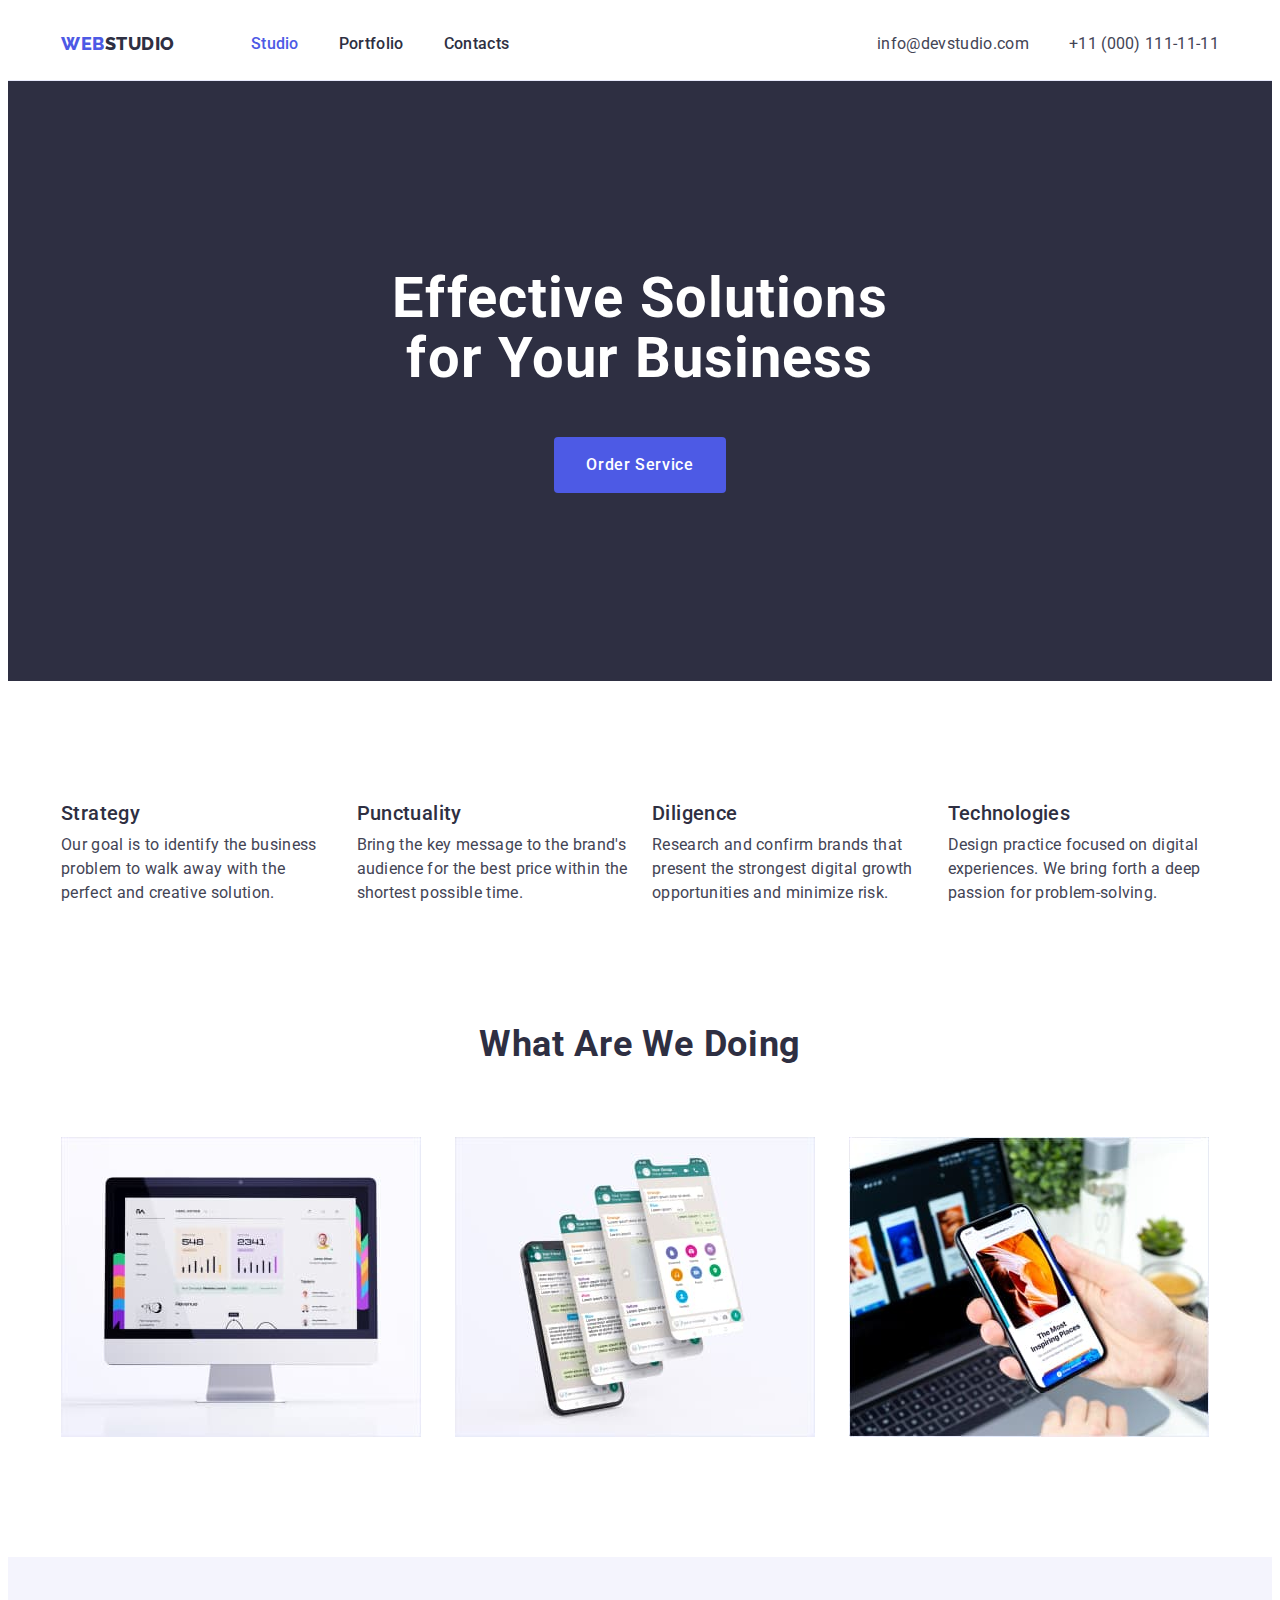
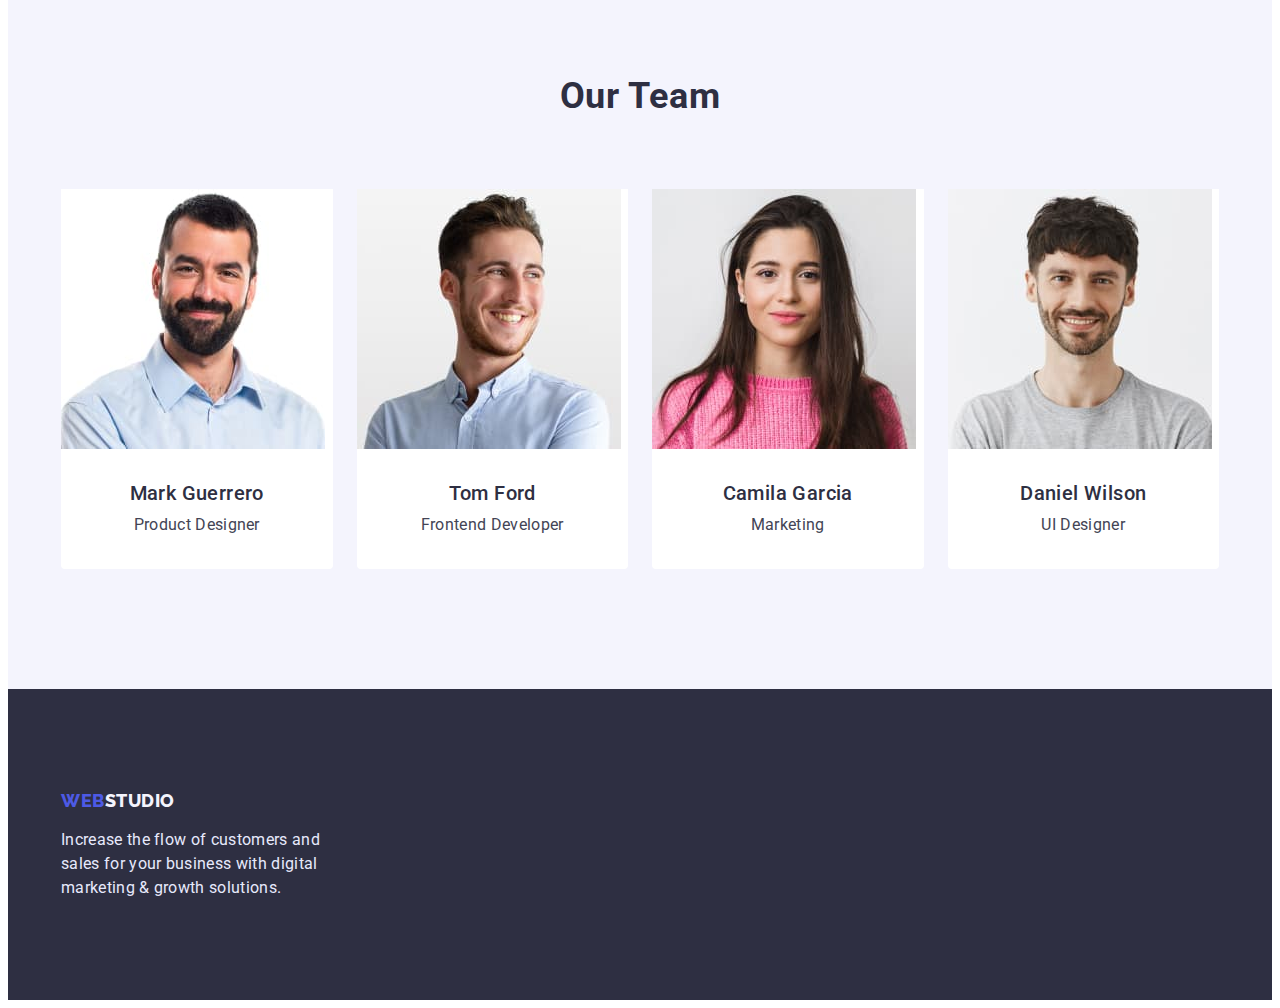
==== index.html @ e37a0ada "Initial commit" ====
<!DOCTYPE html>
<html lang="en">
  <head>
    <meta charset="UTF-8" />
    <meta http-equiv="X-UA-Compatible" content="IE=edge" />
    <meta name="viewport" content="width=device-width, initial-scale=1.0" />
    <title>Document</title>
    <link rel="preconnect" href="https://fonts.googleapis.com" />
    <link rel="preconnect" href="https://fonts.gstatic.com" crossorigin />
    <link
      href="https://fonts.googleapis.com/css2?family=Raleway:wght@800&family=Roboto:wght@400;500;700;900&display=swap"
      rel="stylesheet"
    />
    <link
      rel="stylesheet"
      href="https://cdnjs.cloudflare.com/ajax/libs/modern-normalize/1.1.0/modern-normalize.min.css"
      integrity="sha512-wpPYUAdjBVSE4KJnH1VR1HeZfpl1ub8YT/NKx4PuQ5NmX2tKuGu6U/JRp5y+Y8XG2tV+wKQpNHVUX03MfMFn9Q=="
      crossorigin="anonymous"
      referrerpolicy="no-referrer"
    />
    <link rel="stylesheet" href="./CSS/styles.css" />
  </head>
  <body>
    <header class="header">
      <div class="container header-container">
        <nav class="all-nav">
          <a class="header-link logo link" href="./index.html"
            ><span class="web">Web</span>Studio</a
          >
          <ul class="navigation list">
            <li class="nav-list">
              <a href="" class="header-link link current">Studio</a>
            </li>
            <li class="nav-list">
              <a href="./portfolio.html" class="header-link link">Portfolio</a>
            </li>
            <li class="nav-list">
              <a href="" class="header-link link">Contacts</a>
            </li>
          </ul>
        </nav>
        <address class="address">
          <ul class="auth-nav list">
            <li>
              <a href="mailto:info@devstudio.com" class="link auth-link"
                >info@devstudio.com</a
              >
            </li>
            <li>
              <a href="tel:+110001111111" class="link auth-link"
                >+11 (000) 111-11-11</a
              >
            </li>
          </ul>
        </address>
      </div>
    </header>
    <main>
      <section class="first-section">
        <div class="container">
          <h1 class="first-section-title">
            Effective Solutions for Your Business
          </h1>
          <button class="btn-order-service button" type="button">
            Order Service
          </button>
        </div>
      </section>

      <section class="section-benefit">
        <div class="container">
          <h2 class="visually-hidden">Benefit</h2>
          <ul class="benefit-list list">
            <li class="benefit-item">
              <h3 class="benefit-list-title">Strategy</h3>
              <p class="benefit-list-text">
                Our goal is to identify the business problem to walk away with
                the perfect and creative solution.
              </p>
            </li>
            <li class="benefit-item">
              <h3 class="benefit-list-title">Punctuality</h3>
              <p class="benefit-list-text">
                Bring the key message to the brand's audience for the best price
                within the shortest possible time.
              </p>
            </li>
            <li class="benefit-item">
              <h3 class="benefit-list-title">Diligence</h3>
              <p class="benefit-list-text">
                Research and confirm brands that present the strongest digital
                growth opportunities and minimize risk.
              </p>
            </li>
            <li class="benefit-item">
              <h3 class="benefit-list-title">Technologies</h3>
              <p class="benefit-list-text">
                Design practice focused on digital experiences. We bring forth a
                deep passion for problem-solving.
              </p>
            </li>
          </ul>
        </div>
      </section>

      <section class="section-tech">
        <div class="container">
          <h2 class="section-title">What are we doing</h2>
          <ul class="list list-tech">
            <li class="tech-element">
              <img
                class="img-tech"
                src="./images1/img1.jpg"
                alt="Monitor"
                width="360"
              />
            </li>
            <li class="tech-element">
              <img
                class="img-tech"
                src="./images1/img2.jpg"
                alt="Touchscrin"
                width="360"
              />
            </li>
            <li class="tech-element">
              <img
                class="img-tech"
                src="./images1/img3.jpg"
                alt="Mobile phone"
                width="360"
              />
            </li>
          </ul>
        </div>
      </section>
      <section class="section section-our-team">
        <div class="container">
          <h2 class="section-title">Our Team</h2>
          <ul class="list card-list">
            <li class="li-card">
              <img
                class="img-card"
                src="./images1/img11.jpg"
                alt="photo1"
                width="264"
              />
              <div class="tech-all-text">
                <h3 class="section-name">Mark Guerrero</h3>
                <p class="section-profession">Product Designer</p>
              </div>
            </li>
            <li class="li-card">
              <img
                class="img-card"
                src="./images1/img22.jpg"
                alt="photo2"
                width="264"
              />
              <div class="tech-all-text">
                <h3 class="section-name">Tom Ford</h3>
                <p class="section-profession">Frontend Developer</p>
              </div>
            </li>
            <li class="li-card">
              <img
                class="img-card"
                src="./images1/img33.jpg"
                alt="photo3"
                width="264"
              />
              <div class="tech-all-text">
                <h3 class="section-name">Camila Garcia</h3>
                <p class="section-profession">Marketing</p>
              </div>
            </li>
            <li class="li-card">
              <img
                class="img-card"
                src="./images1/img44.jpg"
                alt="photo4"
                width="264"
              />
              <div class="tech-all-text">
                <h3 class="section-name">Daniel Wilson</h3>
                <p class="section-profession">UI Designer</p>
              </div>
            </li>
          </ul>
        </div>
      </section>
    </main>

    <footer class="footer">
      <div class="container footer-container">
        <a class="link logo" href="./index.html"
          ><span class="web">Web</span>Studio</a
        >
        <p class="footer-text">
          Increase the flow of customers and sales for your business with
          digital marketing & growth solutions.
        </p>
      </div>
    </footer>
  </body>
</html>
---- CSS/styles.css ----
/* основной цвет #434455 */
/* вторичный цвет #2E2F42 */
/* colors of logo #4D5AE5 and #2E2F42 */
/* color of contacts #434455 */
/* white #FFFFFF */
/* color of footer text #E7E9FC */
/* color of background #F4F4FD */

:root {
  --primary-text-color: #434455;
  --title-text-color: #2e2f42;
  --accent-color: #4d5ae5;
  --hover-color: #404bbf;
  --bc-color: #f4f4fd;
  --footer-text-color: #e7e9fc;
}

body {
  color: var(--primary-text-color);
  background-color: #ffffff;
  font-family: "Roboto", sans-serif;
  font-size: 16px;
}

h1,
h2,
h3,
h4,
h5,
h6,
p {
  margin: 0;
}

ul {
  margin: 0;
  padding-left: 0;
}

img {
  display: block;
  max-width: 100%;
  height: auto;
}

.container {
  margin: 0 auto;
  width: 1158px;
  padding-left: 15px;
  padding-right: 15px;
}

.button {
  cursor: pointer;
}

.list {
  list-style: none;
  padding: 0;
  margin: 0;
}

.link {
  text-decoration: none;
  display: inline-block;
}

.address {
  font-style: normal;
}

/* logo */

.logo {
  display: inline-block;
  align-self: center;
  color: var(--title-text-color);
  font-family: "Raleway", sans-serif;
  font-weight: 800;
  font-size: 18px;
  line-height: 1.3;
  letter-spacing: 0.03em;
  text-transform: uppercase;
}

header .logo {
  margin-right: 76px;
}

.logo .web {
  display: inline-block;
  color: var(--accent-color);
}

.logo:hover,
.logo:focus,
.logo:hover .web,
.logo:focus .web {
  color: var(--hover-color);
}

.header {
  border-bottom: 1px solid #e7e9fc;
}

/* Navigation */

.header-container {
  display: flex;
  align-items: center;
}

.navigation.list {
  display: flex;
  align-items: center;
  gap: 40px;
}

.all-nav {
  display: flex;
  margin-right: auto;
}

.auth-nav {
  display: flex;
  gap: 40px;
}

.nav-list {
  display: inline-block;
}

.header-link {
  padding-top: 24px;
  padding-bottom: 24px;
}

.navigation .link {
  color: var(--title-text-color);
  font-weight: 500;
  font-size: 16px;
  line-height: 1.5;
  letter-spacing: 0.02em;
}

.navigation .link:hover,
.navigation .link:focus {
  color: var(--hover-color);
}

.navigation .link.current {
  color: var(--accent-color);
}

.auth-nav .auth-link {
  color: var(--primary-text-color);
  display: block;
  padding-top: 24px;
  padding-bottom: 24px;
}

.auth-nav .auth-link:hover,
.auth-nav .auth-link:focus {
  color: var(--hover-color);
}

.address {
  font-family: inherit;
  font-size: 16px;
  line-height: 1.5;
  letter-spacing: 0.02em;
}
/* main */

.section-title {
  color: var(--title-text-color);
  font-size: 36px;
  line-height: 1.11;
  text-align: center;
  letter-spacing: 0.02em;
  text-transform: capitalize;
  margin-bottom: 72px;
}

/* banner */
.first-section-title {
  color: #ffffff;
  font-size: 56px;
  line-height: 1.07;
  text-align: center;
  letter-spacing: 0.02em;
  margin-bottom: 48px;
  margin-left: auto;
  margin-right: auto;
  width: 496px;
}
.first-section {
  background-color: var(--title-text-color);
  padding-top: 188px;
  padding-bottom: 188px;
  text-align: center;
}

.btn-order-service {
  min-width: 169px;
  text-align: center;
  border-radius: 4px;
  padding: 16px 32px;
  border: 0 solid transparent;

  background-color: var(--accent-color);
  color: #ffffff;
  font-family: inherit;
  font-weight: 500;
  font-size: 16px;
  line-height: 1.5;
  letter-spacing: 0.04em;
}

.btn-order-service:hover,
.btn-order-service:focus {
  background-color: var(--hover-color);
}

/* ------------section benefit----------------- */

.benefit-list {
  display: flex;
  gap: 24px;
}

.benefit-list-title {
  color: var(--title-text-color);
  font-weight: 500;
  font-size: 20px;
  line-height: 1.2;
  letter-spacing: 0.02em;
  margin-bottom: 8px;
}
.benefit-list-text {
  letter-spacing: 0.02em;
  line-height: 1.5;
}

.benefit-item {
  width: calc((100% - 72px) / 4);
}

.section-benefit {
  padding-top: 120px;
  padding-bottom: 120px;
}

/* -------------What are we doing----------------- */

.section-tech {
  padding-bottom: 120px;
}

.list-tech {
  display: flex;
  gap: 24px;
}

.tech-element {
  flex-basis: calc((100% - 48px) / 3);
}

/* --------------- section Our Team --------------- */

.card-list {
  display: flex;
  gap: 24px;
}

.li-card {
  background-color: #ffffff;
  flex-basis: calc((100% - 72px) / 4);
  border-radius: 0px 0px 4px 4px;
}

.section-our-team {
  background-color: var(--bc-color);
  padding-top: 120px;
  padding-bottom: 120px;
}

.tech-all-text {
  padding: 32px 16px;
}

.section-name {
  color: var(--title-text-color);
  font-weight: 500;
  font-size: 20px;
  line-height: 1.2;
  letter-spacing: 0.02em;
  text-align: center;
  margin-bottom: 8px;
}
.section-profession {
  letter-spacing: 0.02em;
  text-align: center;
  line-height: 1.5;
}

/* footer */

.footer-text {
  color: var(--footer-text-color);
  letter-spacing: 0.02em;
  line-height: 1.5;
  font-size: 16px;
  width: 264px;
}

footer .logo .web {
  color: var(--accent-color);
}

footer .logo {
  margin-bottom: 16px;
  color: var(--bc-color);
}

.footer {
  background-color: var(--title-text-color);
  padding-top: 100px;
  padding-bottom: 100px;
}

/* PORTFOLIO */

.card {
  max-width: 360px;
}

.portfolio-section {
  padding-top: 96px;
  padding-bottom: 120px;
}

.filter-btn-list {
  display: flex;
  justify-content: center;
  margin-bottom: 72px;
  gap: 24px;
}

.filter-list {
  display: flex;
  flex-wrap: wrap;
  column-gap: 24px;
  row-gap: 48px;
}

.visually-hidden {
  position: absolute;
  white-space: nowrap;
  width: 1px;
  height: 1px;
  overflow: hidden;
  border: 0;
  padding: 0;
  clip: rect(0 0 0 0);
  clip-path: inset(50%);
  margin: -1px;
}

/* filter buttons */
.list .filter-button {
  color: var(--accent-color);
  font-family: inherit;
  background-color: #f4f4fd;
  font-weight: 500;
  font-size: 16px;
  line-height: 1.5;
  letter-spacing: 0.04em;
  padding: 12px 24px;
  border: 1px solid #e7e9fc;
  border-radius: 4px;
}

.filter-button:hover,
.filter-button:focus {
  color: #ffffff;
  background-color: var(--hover-color);
  border-color: transparent;
}

.filter-list-title {
  color: var(--title-text-color);
  font-weight: 500;
  font-size: 20px;
  line-height: 1.2;
  letter-spacing: 0.02em;
  margin-bottom: 8px;
}

.filter-list-text {
  letter-spacing: 0.02em;
  line-height: 1.5;
}

.filter-all-text {
  border: 1px solid #e7e9fc;
  border-top: 0;
  padding: 32px 16px;
}
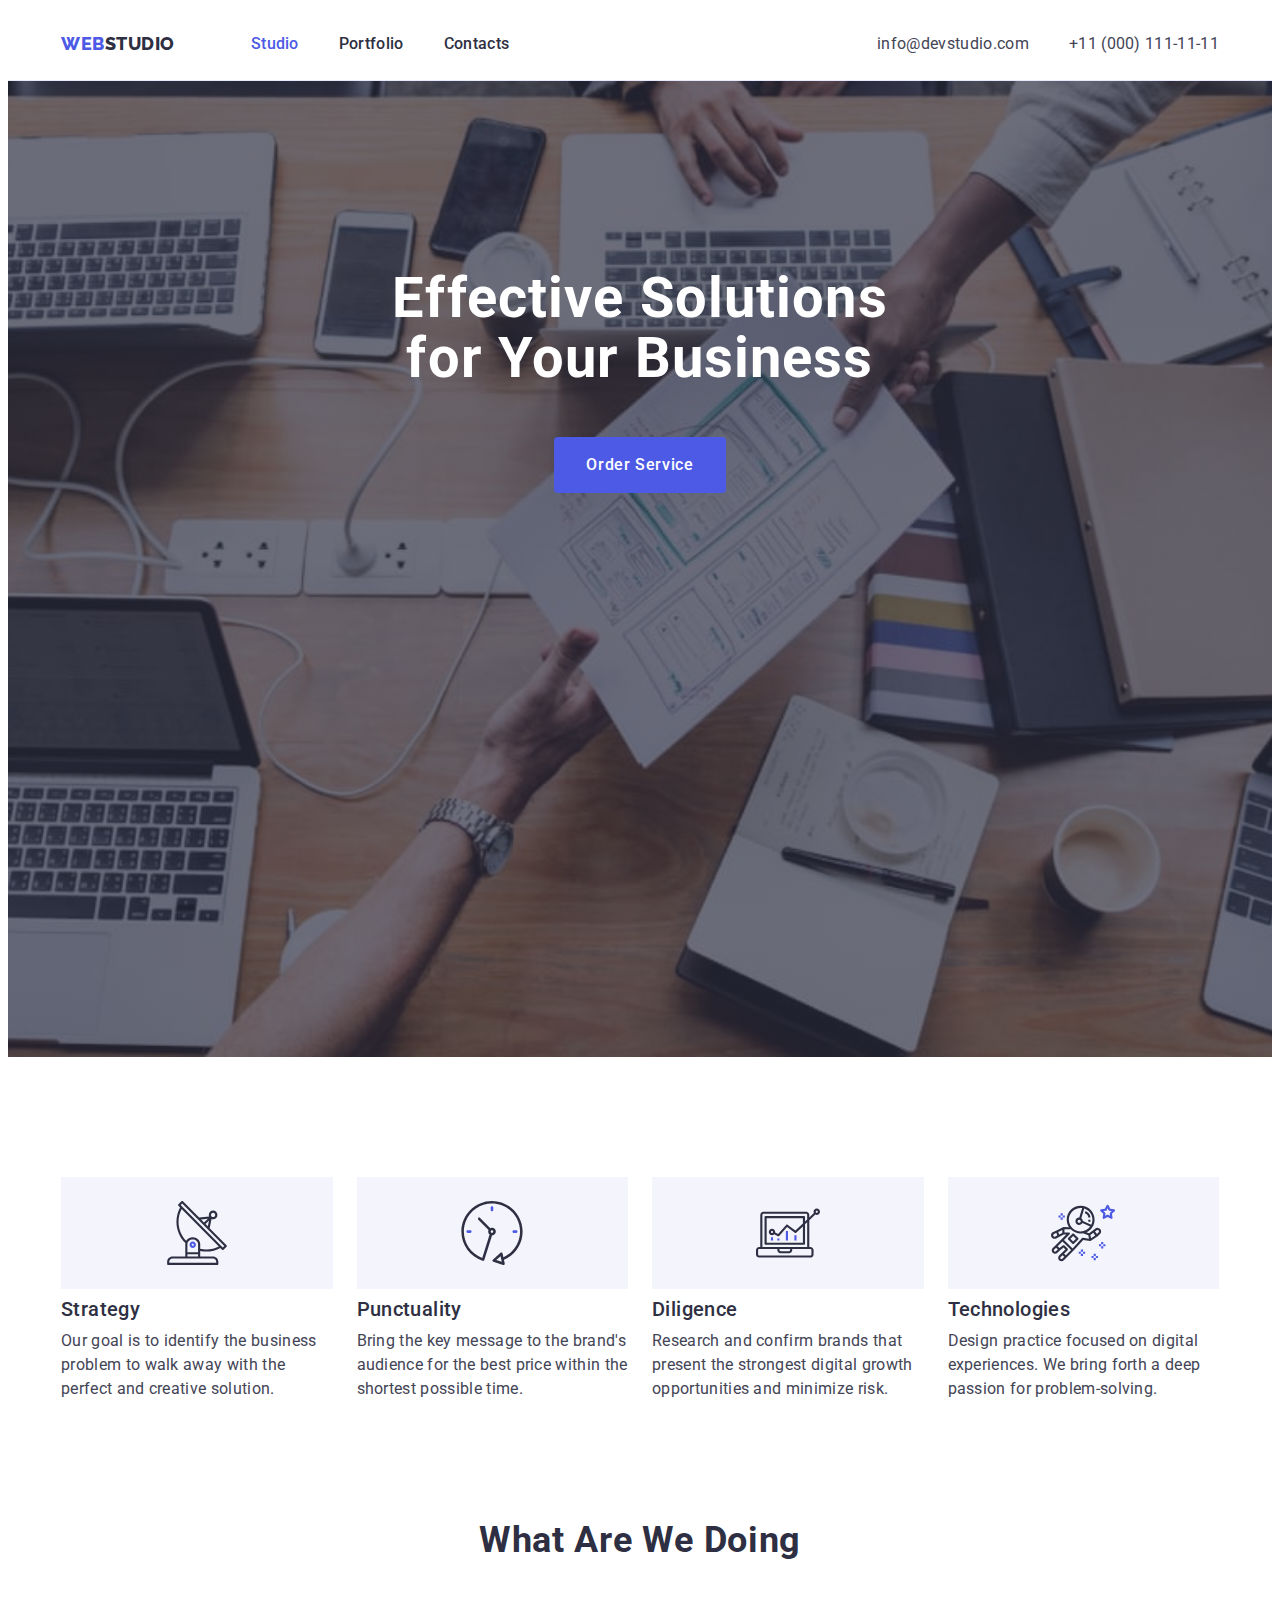
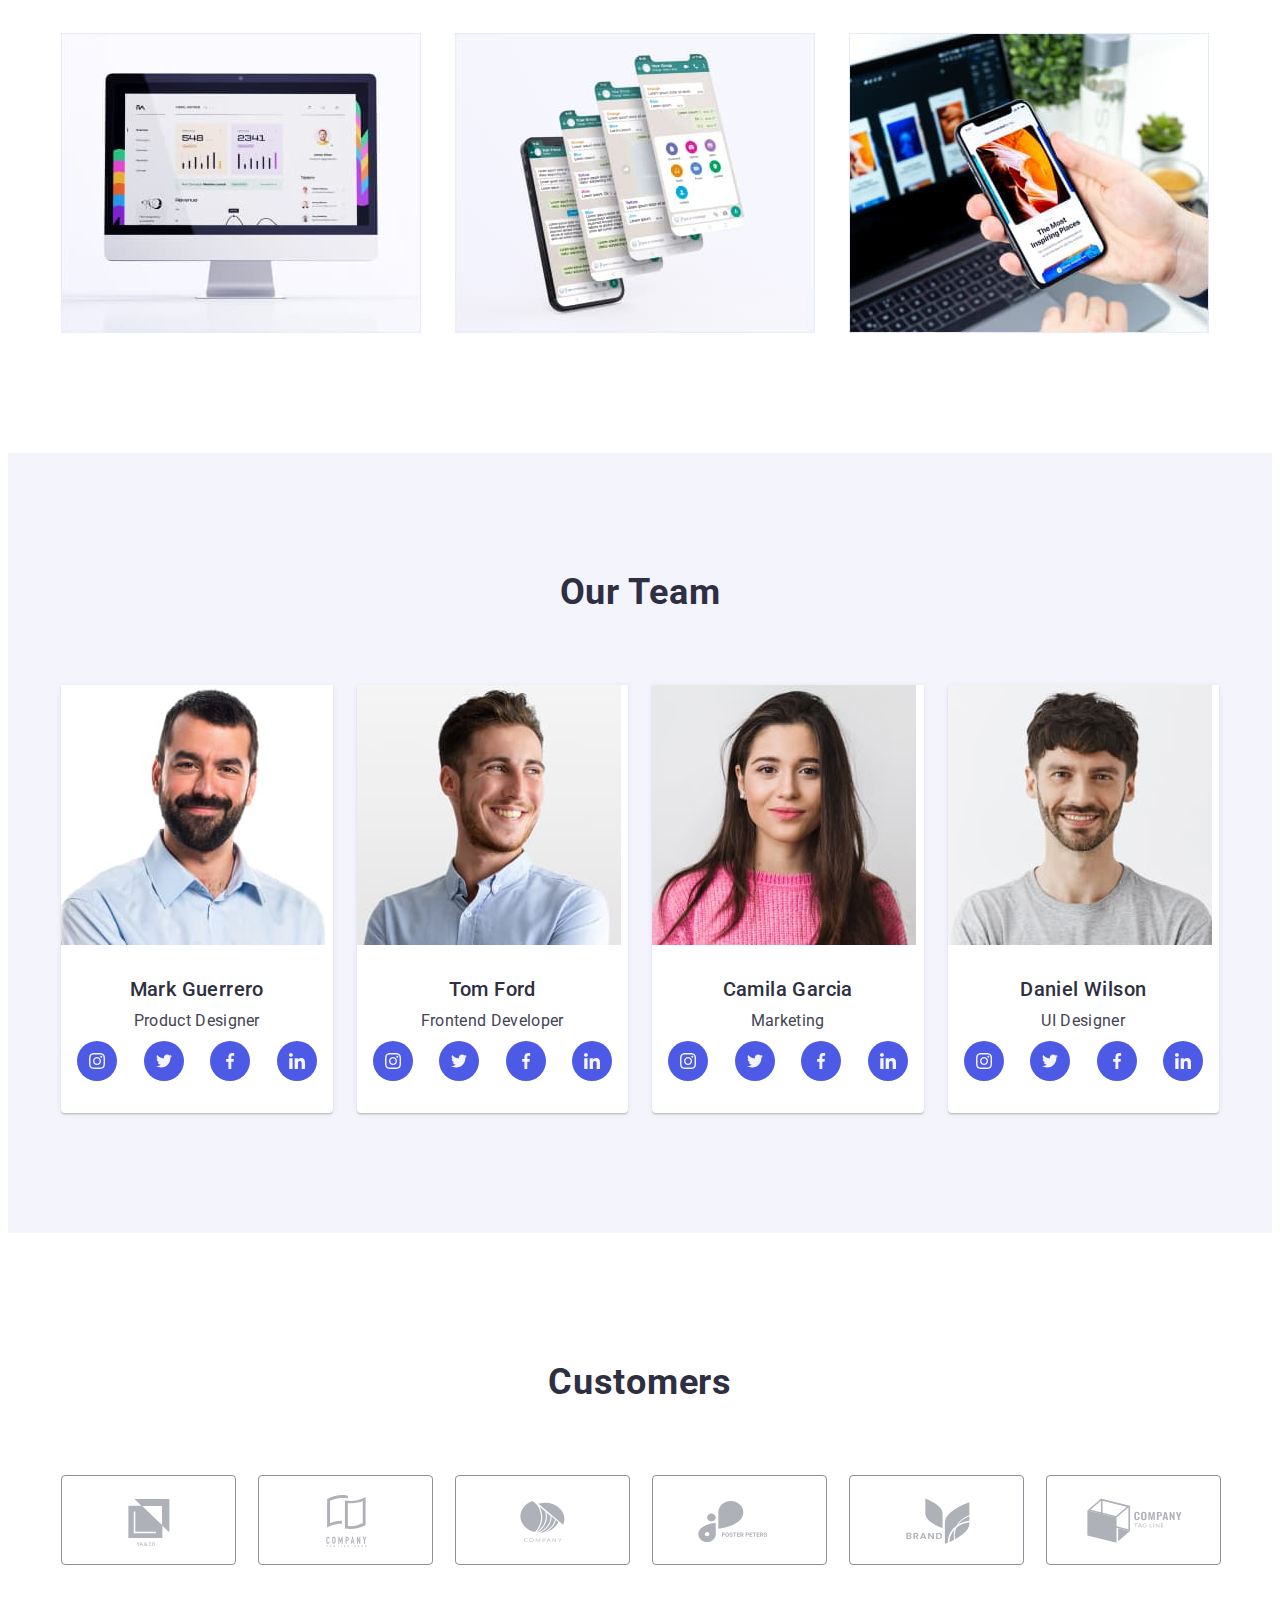
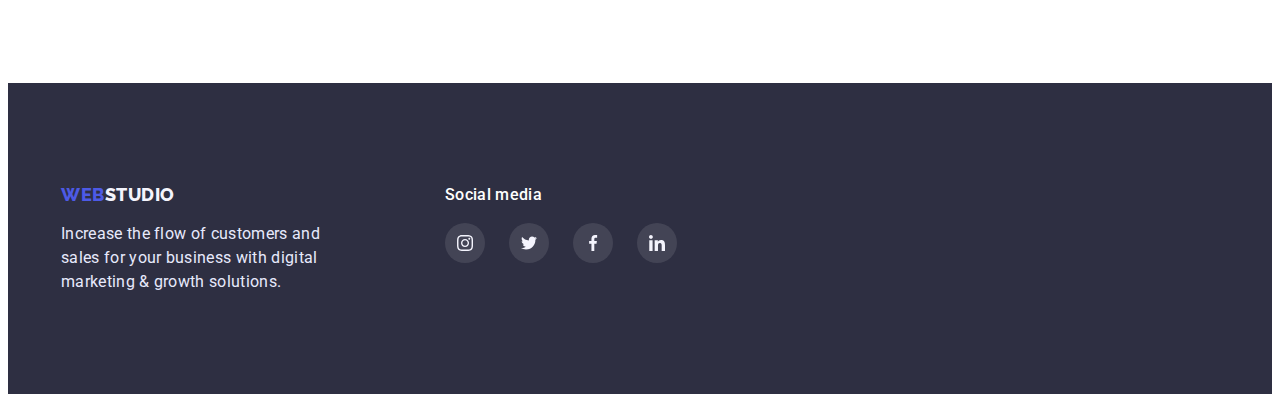
==== commit ef16b97a: "hw4 done (maybe)" ====
--- a/index.html
+++ b/index.html
@@ -72,6 +72,11 @@
           <h2 class="visually-hidden">Benefit</h2>
           <ul class="benefit-list list">
             <li class="benefit-item">
+              <div class="thumb">
+                <svg width="64" height="64">
+                  <use href="./images1/symbol-defs.svg#icon-antenna"></use>
+                </svg>
+              </div>
               <h3 class="benefit-list-title">Strategy</h3>
               <p class="benefit-list-text">
                 Our goal is to identify the business problem to walk away with
@@ -79,6 +84,11 @@
               </p>
             </li>
             <li class="benefit-item">
+              <div class="thumb">
+                <svg width="64" height="64">
+                  <use href="./images1/symbol-defs.svg#icon-clock"></use>
+                </svg>
+              </div>
               <h3 class="benefit-list-title">Punctuality</h3>
               <p class="benefit-list-text">
                 Bring the key message to the brand's audience for the best price
@@ -86,6 +96,11 @@
               </p>
             </li>
             <li class="benefit-item">
+              <div class="thumb">
+                <svg width="64" height="64">
+                  <use href="./images1/symbol-defs.svg#icon-diagram"></use>
+                </svg>
+              </div>
               <h3 class="benefit-list-title">Diligence</h3>
               <p class="benefit-list-text">
                 Research and confirm brands that present the strongest digital
@@ -93,6 +108,11 @@
               </p>
             </li>
             <li class="benefit-item">
+              <div class="thumb">
+                <svg width="64" height="64">
+                  <use href="./images1/symbol-defs.svg#icon-astronaut"></use>
+                </svg>
+              </div>
               <h3 class="benefit-list-title">Technologies</h3>
               <p class="benefit-list-text">
                 Design practice focused on digital experiences. We bring forth a
@@ -148,6 +168,44 @@
               <div class="tech-all-text">
                 <h3 class="section-name">Mark Guerrero</h3>
                 <p class="section-profession">Product Designer</p>
+                <ul class="list social-list">
+                  <li class="social-item">
+                    <a class="social-link link" href="">
+                      <svg width="16" height="16" class="social-icon">
+                        <use
+                          href="./images1/symbol-defs.svg#icon-instagram"
+                        ></use>
+                      </svg>
+                    </a>
+                  </li>
+                  <li class="social-item">
+                    <a class="social-link link" href="">
+                      <svg width="16" height="16" class="social-icon">
+                        <use
+                          href="./images1/symbol-defs.svg#icon-twitter"
+                        ></use>
+                      </svg>
+                    </a>
+                  </li>
+                  <li class="social-item">
+                    <a class="social-link link" href="">
+                      <svg width="16" height="16" class="social-icon">
+                        <use
+                          href="./images1/symbol-defs.svg#icon-facebook"
+                        ></use>
+                      </svg>
+                    </a>
+                  </li>
+                  <li class="social-item">
+                    <a class="social-link link" href="">
+                      <svg width="16" height="16" class="social-icon">
+                        <use
+                          href="./images1/symbol-defs.svg#icon-linkedin"
+                        ></use>
+                      </svg>
+                    </a>
+                  </li>
+                </ul>
               </div>
             </li>
             <li class="li-card">
@@ -160,6 +218,44 @@
               <div class="tech-all-text">
                 <h3 class="section-name">Tom Ford</h3>
                 <p class="section-profession">Frontend Developer</p>
+                <ul class="list social-list">
+                  <li class="social-item">
+                    <a class="social-link link" href="">
+                      <svg width="16" height="16" class="social-icon">
+                        <use
+                          href="./images1/symbol-defs.svg#icon-instagram"
+                        ></use>
+                      </svg>
+                    </a>
+                  </li>
+                  <li class="social-item">
+                    <a class="social-link link" href="">
+                      <svg width="16" height="16" class="social-icon">
+                        <use
+                          href="./images1/symbol-defs.svg#icon-twitter"
+                        ></use>
+                      </svg>
+                    </a>
+                  </li>
+                  <li class="social-item">
+                    <a class="social-link link" href="">
+                      <svg width="16" height="16" class="social-icon">
+                        <use
+                          href="./images1/symbol-defs.svg#icon-facebook"
+                        ></use>
+                      </svg>
+                    </a>
+                  </li>
+                  <li class="social-item">
+                    <a class="social-link link" href="">
+                      <svg width="16" height="16" class="social-icon">
+                        <use
+                          href="./images1/symbol-defs.svg#icon-linkedin"
+                        ></use>
+                      </svg>
+                    </a>
+                  </li>
+                </ul>
               </div>
             </li>
             <li class="li-card">
@@ -172,6 +268,44 @@
               <div class="tech-all-text">
                 <h3 class="section-name">Camila Garcia</h3>
                 <p class="section-profession">Marketing</p>
+                <ul class="list social-list">
+                  <li class="social-item">
+                    <a class="social-link link" href="">
+                      <svg width="16" height="16" class="social-icon">
+                        <use
+                          href="./images1/symbol-defs.svg#icon-instagram"
+                        ></use>
+                      </svg>
+                    </a>
+                  </li>
+                  <li class="social-item">
+                    <a class="social-link link" href="">
+                      <svg width="16" height="16" class="social-icon">
+                        <use
+                          href="./images1/symbol-defs.svg#icon-twitter"
+                        ></use>
+                      </svg>
+                    </a>
+                  </li>
+                  <li class="social-item">
+                    <a class="social-link link" href="">
+                      <svg width="16" height="16" class="social-icon">
+                        <use
+                          href="./images1/symbol-defs.svg#icon-facebook"
+                        ></use>
+                      </svg>
+                    </a>
+                  </li>
+                  <li class="social-item">
+                    <a class="social-link link" href="">
+                      <svg width="16" height="16" class="social-icon">
+                        <use
+                          href="./images1/symbol-defs.svg#icon-linkedin"
+                        ></use>
+                      </svg>
+                    </a>
+                  </li>
+                </ul>
               </div>
             </li>
             <li class="li-card">
@@ -184,7 +318,94 @@
               <div class="tech-all-text">
                 <h3 class="section-name">Daniel Wilson</h3>
                 <p class="section-profession">UI Designer</p>
-              </div>
+                <ul class="list social-list">
+                  <li class="social-item">
+                    <a class="social-link link" href="">
+                      <svg width="16" height="16" class="social-icon">
+                        <use
+                          href="./images1/symbol-defs.svg#icon-instagram"
+                        ></use>
+                      </svg>
+                    </a>
+                  </li>
+                  <li class="social-item">
+                    <a class="social-link link" href="">
+                      <svg width="16" height="16" class="social-icon">
+                        <use
+                          href="./images1/symbol-defs.svg#icon-twitter"
+                        ></use>
+                      </svg>
+                    </a>
+                  </li>
+                  <li class="social-item">
+                    <a class="social-link link" href="">
+                      <svg width="16" height="16" class="social-icon">
+                        <use
+                          href="./images1/symbol-defs.svg#icon-facebook"
+                        ></use>
+                      </svg>
+                    </a>
+                  </li>
+                  <li class="social-item">
+                    <a class="social-link link" href="">
+                      <svg width="16" height="16" class="social-icon">
+                        <use
+                          href="./images1/symbol-defs.svg#icon-linkedin"
+                        ></use>
+                      </svg>
+                    </a>
+                  </li>
+                </ul>
+              </div>
+            </li>
+          </ul>
+        </div>
+      </section>
+      <section class="section customers-section">
+        <div class="container">
+          <h2 class="section-title">Customers</h2>
+          <ul class="list customers-list">
+            <li class="customers-item">
+              <a class="customers-link link"
+                ><svg class="customers-icon" width="104" height="56">
+                  <use href="./images1/symbol-defs.svg#icon-customers1"></use>
+                </svg>
+              </a>
+            </li>
+            <li class="customers-item">
+              <a class="customers-link link">
+                <svg class="customers-icon" width="104" height="56">
+                  <use href="./images1/symbol-defs.svg#icon-customers2"></use>
+                </svg>
+              </a>
+            </li>
+            <li class="customers-item">
+              <a class="customers-link link">
+                <svg class="customers-icon" width="104" height="56">
+                  <use href="./images1/symbol-defs.svg#icon-customers3"></use>
+                </svg>
+              </a>
+            </li>
+            <li class="customers-item">
+              <a class="customers-link link">
+                <svg class="customers-icon" width="104" height="56">
+                  <use href="./images1/symbol-defs.svg#icon-customers4"></use>
+                </svg>
+              </a>
+            </li>
+            <li class="customers-item">
+              <a class="customers-link link">
+                <svg class="customers-icon" width="104" height="56">
+                  <use href="./images1/symbol-defs.svg#icon-customers5"></use>
+                </svg>
+              </a>
+            </li>
+            <li class="customers-item">
+              <a class="customers-link link">
+                <svg class="customers-icon" width="104" height="56">
+                  <use href="./images1/symbol-defs.svg#icon-customers6"></use>
+                </svg>
+              </a>
             </li>
           </ul>
         </div>
@@ -193,13 +414,48 @@
 
     <footer class="footer">
       <div class="container footer-container">
-        <a class="link logo" href="./index.html"
-          ><span class="web">Web</span>Studio</a
-        >
-        <p class="footer-text">
-          Increase the flow of customers and sales for your business with
-          digital marketing & growth solutions.
-        </p>
+        <div>
+          <a class="link logo" href="./index.html"
+            ><span class="web">Web</span>Studio</a
+          >
+          <p class="footer-text">
+            Increase the flow of customers and sales for your business with
+            digital marketing & growth solutions.
+          </p>
+        </div>
+        <div class="companies">
+          <p class="companies-text">Social media</p>
+          <ul class="list social-list">
+            <li class="social-item">
+              <a class="social-link link" href="">
+                <svg width="16" height="16" class="social-icon">
+                  <use href="./images1/symbol-defs.svg#icon-instagram"></use>
+                </svg>
+              </a>
+            </li>
+            <li class="social-item">
+              <a class="social-link link" href="">
+                <svg width="16" height="16" class="social-icon">
+                  <use href="./images1/symbol-defs.svg#icon-twitter"></use>
+                </svg>
+              </a>
+            </li>
+            <li class="social-item">
+              <a class="social-link link" href="">
+                <svg width="16" height="16" class="social-icon">
+                  <use href="./images1/symbol-defs.svg#icon-facebook"></use>
+                </svg>
+              </a>
+            </li>
+            <li class="social-item">
+              <a class="social-link link" href="">
+                <svg width="16" height="16" class="social-icon">
+                  <use href="./images1/symbol-defs.svg#icon-linkedin"></use>
+                </svg>
+              </a>
+            </li>
+          </ul>
+        </div>
       </div>
     </footer>
   </body>
--- a/CSS/styles.css
+++ b/CSS/styles.css
@@ -196,6 +196,17 @@
 }
 .first-section {
   background-color: var(--title-text-color);
+  background-image: linear-gradient(
+      rgba(46, 47, 66, 0.7),
+      rgba(46, 47, 66, 0.7)
+    ),
+    url(../images1/peopleoffice.jpg);
+  background-size: cover;
+  background-position: center;
+  max-width: 1440px;
+  height: 600px;
+  margin: 0 auto;
+
   padding-top: 188px;
   padding-bottom: 188px;
   text-align: center;
@@ -224,6 +235,15 @@
 
 /* ------------section benefit----------------- */
 
+.thumb {
+  background-color: var(--bc-color);
+  display: flex;
+  justify-content: center;
+  align-items: center;
+  height: 112px;
+  margin-bottom: 8px;
+}
+
 .benefit-list {
   display: flex;
   gap: 24px;
@@ -268,15 +288,60 @@
 
 /* --------------- section Our Team --------------- */
 
+.social-list {
+  display: flex;
+  justify-content: space-between;
+  align-items: center;
+  margin: 0;
+  padding: 0;
+  gap: 24px;
+}
+
+.social-item {
+  width: 40px;
+  height: 40px;
+}
+
+.social-link {
+  display: flex;
+  justify-content: center;
+  align-items: center;
+  margin: 0;
+  padding: 0;
+  border: none;
+  width: 100%;
+  height: 100%;
+  background-color: var(--accent-color);
+  border-radius: 50%;
+  color: #f4f4fd;
+}
+
+.social-icon {
+  fill: currentColor;
+}
+
+.social-link:hover,
+.social-link:focus {
+  background-color: #404bbf;
+}
+
 .card-list {
   display: flex;
   gap: 24px;
+}
+
+.card-link:hover,
+.card-link:focus {
+  box-shadow: 0px 1px 6px rgba(46, 47, 66, 0.08),
+    0px 1px 1px rgba(46, 47, 66, 0.16), 0px 2px 1px rgba(46, 47, 66, 0.08);
 }
 
 .li-card {
   background-color: #ffffff;
   flex-basis: calc((100% - 72px) / 4);
   border-radius: 0px 0px 4px 4px;
+  box-shadow: 0px 1px 6px rgba(46, 47, 66, 0.08),
+    0px 1px 1px rgba(46, 47, 66, 0.16), 0px 2px 1px rgba(46, 47, 66, 0.08);
 }
 
 .section-our-team {
@@ -302,9 +367,80 @@
   letter-spacing: 0.02em;
   text-align: center;
   line-height: 1.5;
-}
+  margin-bottom: 8px;
+}
+
+/* ---------------CUSTOMERS----------------- */
 
 /* footer */
+.customers-section {
+  padding-top: 130px;
+  padding-bottom: 120px;
+}
+
+.customers-list {
+  display: flex;
+  justify-content: space-between;
+  align-items: center;
+  gap: 24px;
+}
+
+.customers-item {
+  width: calc((100% - 120px) / 6);
+  height: 88px;
+}
+
+.customers-link {
+  width: 100%;
+  height: 100%;
+  border: 1px solid #8e8f99;
+  border-radius: 4px;
+  display: flex;
+  justify-content: center;
+  align-items: center;
+  color: #afb1b8;
+}
+
+.customers-icon {
+  fill: currentColor;
+}
+
+.customers-link:hover,
+.customers-link:focus {
+  border-color: #404bbf;
+}
+
+.customers-link:hover .customers-icon,
+.customers-link:focus .customers-icon {
+  fill: #404bbf;
+}
+
+/* -------- footer------------------- */
+
+.footer-container {
+  display: flex;
+  align-items: flex-start;
+  gap: 120px;
+  margin-right: auto;
+}
+
+.companies-text {
+  font-weight: 500;
+  font-size: 16px;
+  line-height: 1.5;
+  letter-spacing: 0.02em;
+  color: #ffffff;
+  margin-bottom: 16px;
+}
+
+footer .social-link {
+  background-color: rgba(255, 255, 255, 0.1);
+}
+
+footer .social-link:hover,
+footer .social-link:focus {
+  background-color: #31d0aa;
+}
 
 .footer-text {
   color: var(--footer-text-color);
@@ -386,6 +522,8 @@
   color: #ffffff;
   background-color: var(--hover-color);
   border-color: transparent;
+  box-shadow: 0px 3px 1px rgba(0, 0, 0, 0.1), 0px 2px 1px rgba(0, 0, 0, 0.08),
+    0px 2px 2px rgba(0, 0, 0, 0.12);
 }
 
 .filter-list-title {
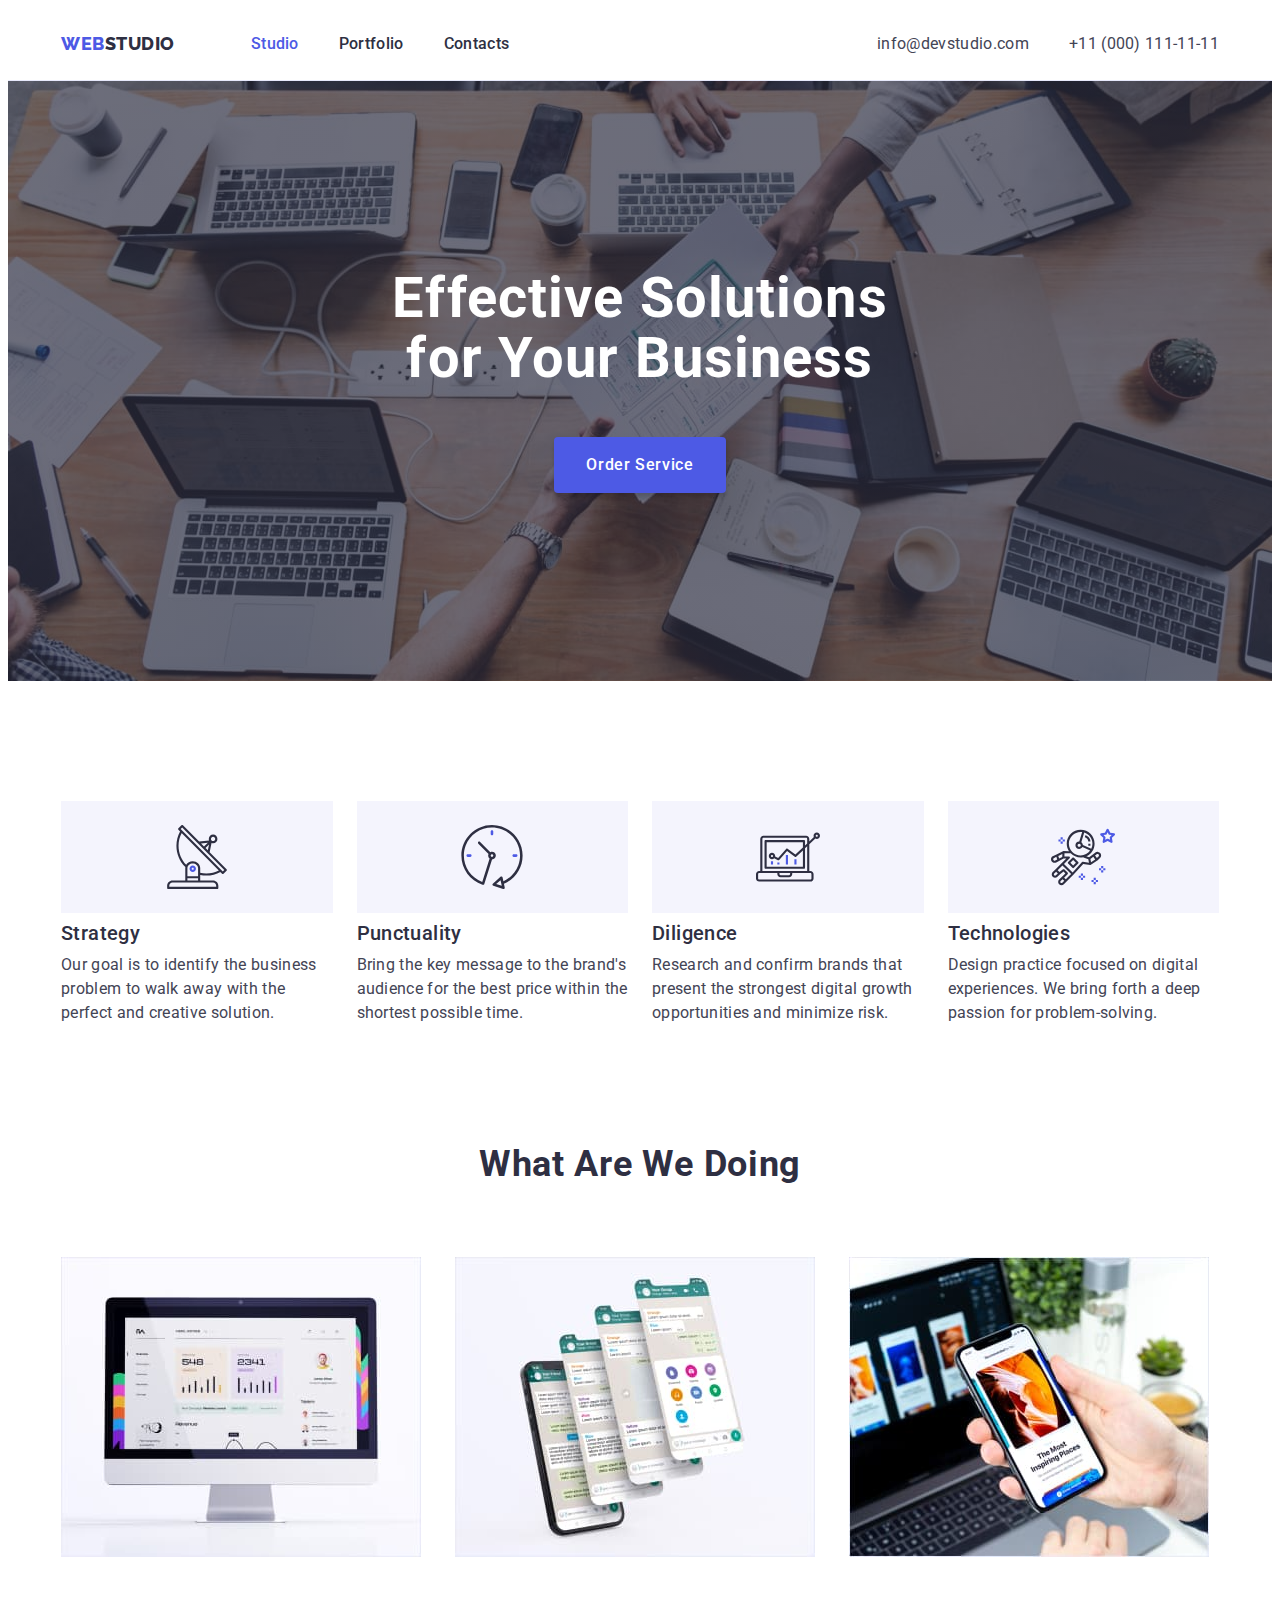
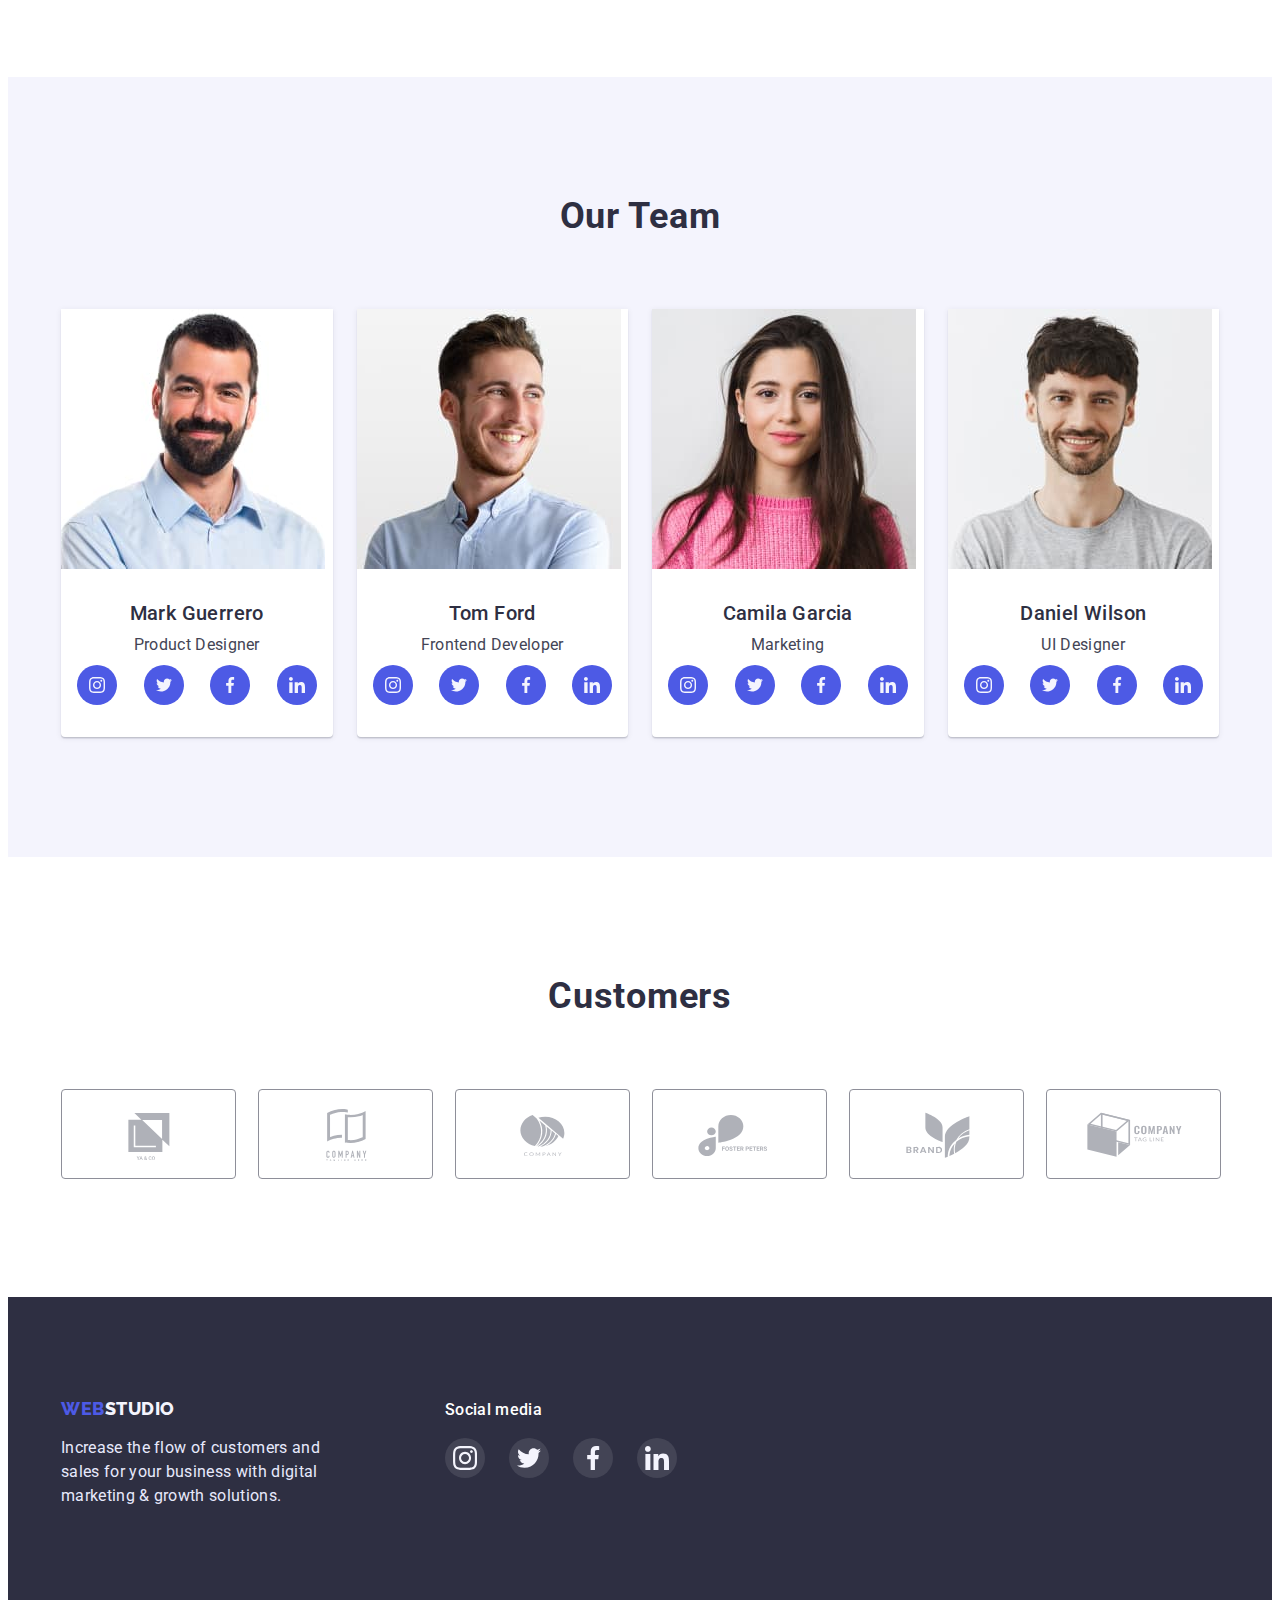
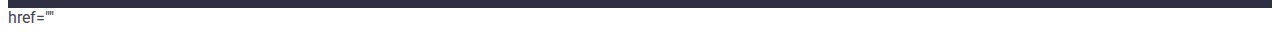
==== commit 7890e703: "changes" ====
--- a/index.html
+++ b/index.html
@@ -29,7 +29,7 @@
           >
           <ul class="navigation list">
             <li class="nav-list">
-              <a href="" class="header-link link current">Studio</a>
+              <a href="./index.html" class="header-link link current">Studio</a>
             </li>
             <li class="nav-list">
               <a href="./portfolio.html" class="header-link link">Portfolio</a>
@@ -366,42 +366,42 @@
           <h2 class="section-title">Customers</h2>
           <ul class="list customers-list">
             <li class="customers-item">
-              <a class="customers-link link"
+              <a href="" class="customers-link link"
                 ><svg class="customers-icon" width="104" height="56">
                   <use href="./images1/symbol-defs.svg#icon-customers1"></use>
                 </svg>
               </a>
             </li>
             <li class="customers-item">
-              <a class="customers-link link">
+              <a href="" class="customers-link link">
                 <svg class="customers-icon" width="104" height="56">
                   <use href="./images1/symbol-defs.svg#icon-customers2"></use>
                 </svg>
               </a>
             </li>
             <li class="customers-item">
-              <a class="customers-link link">
+              <a href="" class="customers-link link">
                 <svg class="customers-icon" width="104" height="56">
                   <use href="./images1/symbol-defs.svg#icon-customers3"></use>
                 </svg>
               </a>
             </li>
             <li class="customers-item">
-              <a class="customers-link link">
+              <a href="" class="customers-link link">
                 <svg class="customers-icon" width="104" height="56">
                   <use href="./images1/symbol-defs.svg#icon-customers4"></use>
                 </svg>
               </a>
             </li>
             <li class="customers-item">
-              <a class="customers-link link">
+              <a href="" class="customers-link link">
                 <svg class="customers-icon" width="104" height="56">
                   <use href="./images1/symbol-defs.svg#icon-customers5"></use>
                 </svg>
               </a>
             </li>
             <li class="customers-item">
-              <a class="customers-link link">
+              <a href="" class="customers-link link">
                 <svg class="customers-icon" width="104" height="56">
                   <use href="./images1/symbol-defs.svg#icon-customers6"></use>
                 </svg>
@@ -428,28 +428,28 @@
           <ul class="list social-list">
             <li class="social-item">
               <a class="social-link link" href="">
-                <svg width="16" height="16" class="social-icon">
+                <svg width="24" height="24" class="social-icon">
                   <use href="./images1/symbol-defs.svg#icon-instagram"></use>
                 </svg>
               </a>
             </li>
             <li class="social-item">
               <a class="social-link link" href="">
-                <svg width="16" height="16" class="social-icon">
+                <svg width="24" height="24" class="social-icon">
                   <use href="./images1/symbol-defs.svg#icon-twitter"></use>
                 </svg>
               </a>
             </li>
             <li class="social-item">
               <a class="social-link link" href="">
-                <svg width="16" height="16" class="social-icon">
+                <svg width="24" height="24" class="social-icon">
                   <use href="./images1/symbol-defs.svg#icon-facebook"></use>
                 </svg>
               </a>
             </li>
             <li class="social-item">
               <a class="social-link link" href="">
-                <svg width="16" height="16" class="social-icon">
+                <svg width="24" height="24" class="social-icon">
                   <use href="./images1/symbol-defs.svg#icon-linkedin"></use>
                 </svg>
               </a>
@@ -458,5 +458,6 @@
         </div>
       </div>
     </footer>
+    href=""
   </body>
 </html>
--- a/CSS/styles.css
+++ b/CSS/styles.css
@@ -204,7 +204,6 @@
   background-size: cover;
   background-position: center;
   max-width: 1440px;
-  height: 600px;
   margin: 0 auto;
 
   padding-top: 188px;
@@ -226,6 +225,7 @@
   font-size: 16px;
   line-height: 1.5;
   letter-spacing: 0.04em;
+  box-shadow: 0px 4px 4px rgba(0, 0, 0, 0.15);
 }
 
 .btn-order-service:hover,
@@ -374,7 +374,7 @@
 
 /* footer */
 .customers-section {
-  padding-top: 130px;
+  padding-top: 120px;
   padding-bottom: 120px;
 }
 
@@ -419,9 +419,11 @@
 
 .footer-container {
   display: flex;
-  align-items: flex-start;
-  gap: 120px;
-  margin-right: auto;
+  align-items: baseline;
+}
+
+.companies {
+  margin-left: 120px;
 }
 
 .companies-text {
@@ -536,6 +538,7 @@
 }
 
 .filter-list-text {
+  color: var(--primary-text-color);
   letter-spacing: 0.02em;
   line-height: 1.5;
 }
